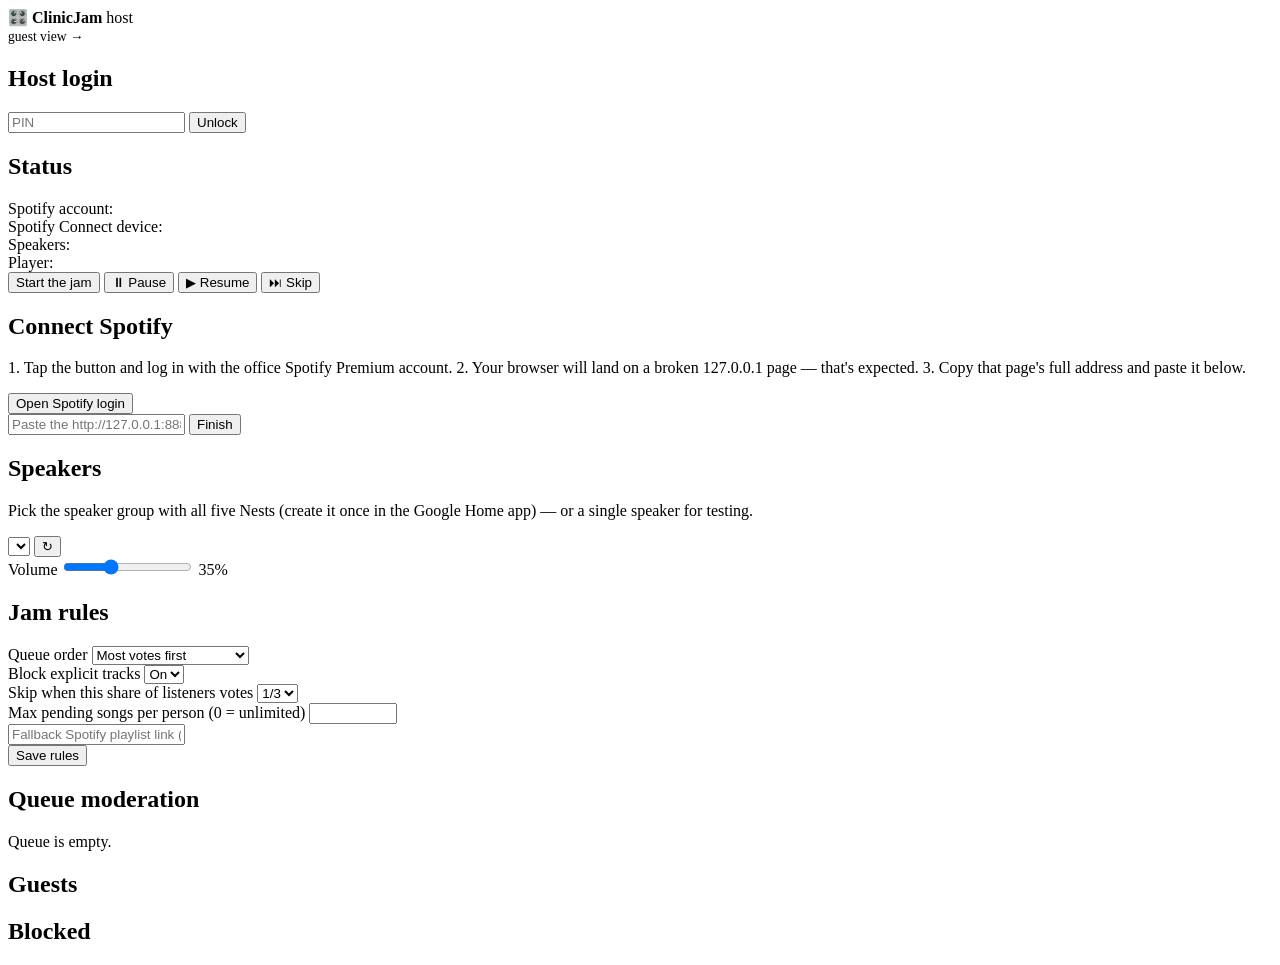
==== server/static/admin.html @ ae8d1db0 "ClinicJam: office music jam for Raspberry Pi with Nest speaker casting Self-contained system for a P" ====
<!doctype html>
<html lang="en">
<head>
<meta charset="utf-8">
<meta name="viewport" content="width=device-width, initial-scale=1">
<title>ClinicJam — Host</title>
<link rel="stylesheet" href="/static/style.css">
</head>
<body>
<header>
  <div class="brand">🎛️ <b>ClinicJam</b> host</div>
  <a href="/" style="color:var(--muted);font-size:.85rem;text-decoration:none">guest view →</a>
</header>

<main>
  <section id="login" class="card">
    <h2>Host login</h2>
    <div class="row" style="margin-top:10px">
      <input id="pin" type="password" inputmode="numeric" placeholder="PIN" class="grow">
      <button id="login-btn" class="primary">Unlock</button>
    </div>
  </section>

  <div id="panel" class="hidden admin-grid">

    <section class="card admin-grid">
      <h2>Status</h2>
      <div class="status-line">Spotify account: <b id="st-spotify"></b></div>
      <div class="status-line">Spotify Connect device: <b id="st-librespot"></b></div>
      <div class="status-line">Speakers: <b id="st-cast"></b></div>
      <div class="status-line hidden" id="st-error-row">Player: <b class="bad" id="st-error"></b></div>
      <div class="row">
        <button id="jam-toggle" class="primary">Start the jam</button>
        <button id="pb-pause">⏸ Pause</button>
        <button id="pb-resume">▶ Resume</button>
        <button id="pb-skip">⏭ Skip</button>
      </div>
    </section>

    <section class="card admin-grid" id="spotify-connect">
      <h2>Connect Spotify</h2>
      <p class="muted">1. Tap the button and log in with the office Spotify Premium account.
      2. Your browser will land on a broken 127.0.0.1 page — that's expected.
      3. Copy that page's full address and paste it below.</p>
      <div class="row">
        <button id="spotify-auth">Open Spotify login</button>
      </div>
      <div class="row">
        <input id="spotify-paste" type="text" class="grow" placeholder="Paste the http://127.0.0.1:8888/callback?code=... URL">
        <button id="spotify-finish" class="primary">Finish</button>
      </div>
    </section>

    <section class="card admin-grid">
      <h2>Speakers</h2>
      <p class="muted">Pick the speaker group with all five Nests (create it once in the
      Google Home app) — or a single speaker for testing.</p>
      <div class="row">
        <select id="cast-select" class="grow"></select>
        <button id="cast-refresh">↻</button>
      </div>
      <div class="row">
        <span class="muted">Volume</span>
        <input id="volume" type="range" min="0" max="100" value="35">
        <span class="muted" id="volume-val">35%</span>
      </div>
    </section>

    <section class="card admin-grid">
      <h2>Jam rules</h2>
      <div class="row">
        <span class="muted grow">Queue order</span>
        <select id="set-mode">
          <option value="vote">Most votes first</option>
          <option value="fifo">First come, first served</option>
        </select>
      </div>
      <div class="row">
        <span class="muted grow">Block explicit tracks</span>
        <select id="set-explicit">
          <option value="true">On</option>
          <option value="false">Off</option>
        </select>
      </div>
      <div class="row">
        <span class="muted grow">Skip when this share of listeners votes</span>
        <select id="set-skip">
          <option value="0.34">1/3</option>
          <option value="0.5">1/2</option>
          <option value="0.67">2/3</option>
        </select>
      </div>
      <div class="row">
        <span class="muted grow">Max pending songs per person (0 = unlimited)</span>
        <input id="set-limit" type="number" min="0" max="10" style="width:80px">
      </div>
      <div class="row">
        <input id="set-fallback" type="text" class="grow"
               placeholder="Fallback Spotify playlist link (plays when queue is empty)">
      </div>
      <div class="row"><button id="set-save" class="primary">Save rules</button></div>
    </section>

    <section class="card admin-grid">
      <h2>Queue moderation</h2>
      <ul id="adm-queue" class="tracklist"></ul>
      <p class="muted" id="adm-queue-empty">Queue is empty.</p>
    </section>

    <section class="card admin-grid">
      <h2>Guests</h2>
      <ul id="adm-devices" class="tracklist"></ul>
      <h2 style="margin-top:8px">Blocked</h2>
      <ul id="adm-banned" class="tracklist"></ul>
    </section>

  </div>
</main>

<div id="toast"></div>
<script src="/static/admin.js"></script>
</body>
</html>
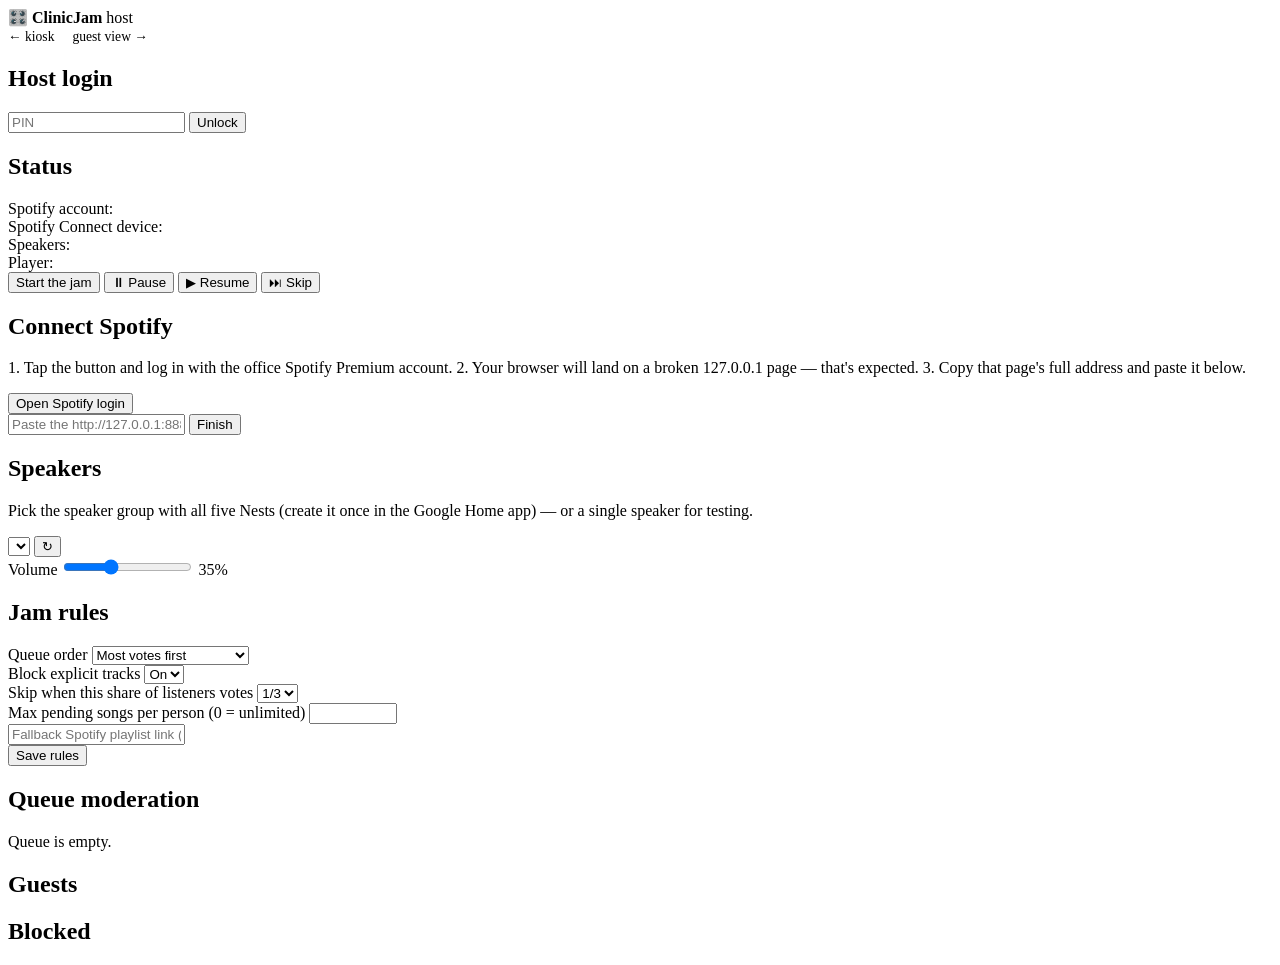
==== commit 2c2e1cc5: "Add two-tier PIN auth: shared jam PIN for guests, admin PIN for settings Guests must now enter a sha" ====
--- a/server/static/admin.html
+++ b/server/static/admin.html
@@ -9,7 +9,10 @@
 <body>
 <header>
   <div class="brand">🎛️ <b>ClinicJam</b> host</div>
-  <a href="/" style="color:var(--muted);font-size:.85rem;text-decoration:none">guest view →</a>
+  <div>
+    <a href="/kiosk" style="color:var(--muted);font-size:.85rem;text-decoration:none;margin-right:14px">← kiosk</a>
+    <a href="/" style="color:var(--muted);font-size:.85rem;text-decoration:none">guest view →</a>
+  </div>
 </header>
 
 <main>
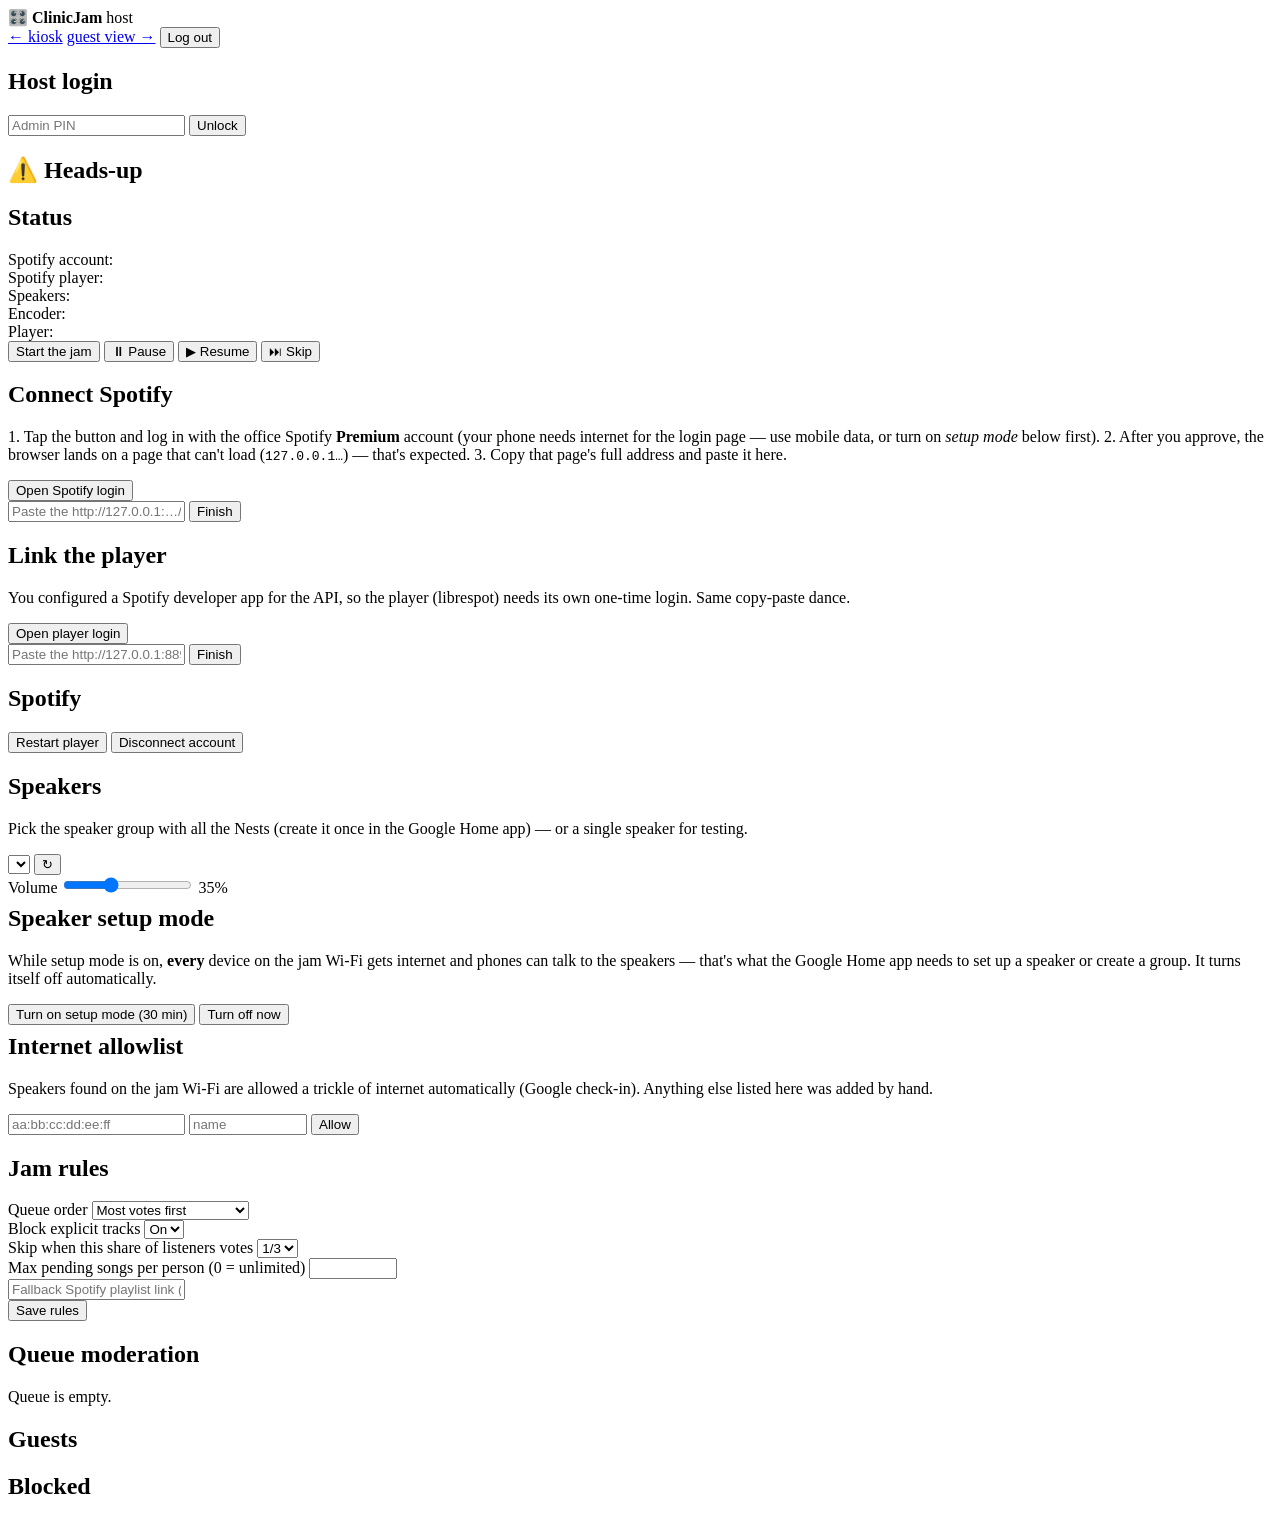
==== commit f5ae0c27: "Security audit fixes, leak/utilization work, and a flashable Pi image Security (see docs/SECURITY_AU" ====
--- a/server/static/admin.html
+++ b/server/static/admin.html
@@ -10,8 +10,9 @@
 <header>
   <div class="brand">🎛️ <b>ClinicJam</b> host</div>
   <div>
-    <a href="/kiosk" style="color:var(--muted);font-size:.85rem;text-decoration:none;margin-right:14px">← kiosk</a>
-    <a href="/" style="color:var(--muted);font-size:.85rem;text-decoration:none">guest view →</a>
+    <a href="/kiosk" class="hdr-link">← kiosk</a>
+    <a href="/" class="hdr-link">guest view →</a>
+    <button id="logout-btn" class="ghost hidden">Log out</button>
   </div>
 </header>
 
@@ -19,18 +20,24 @@
   <section id="login" class="card">
     <h2>Host login</h2>
     <div class="row" style="margin-top:10px">
-      <input id="pin" type="password" inputmode="numeric" placeholder="PIN" class="grow">
+      <input id="pin" type="password" inputmode="numeric" placeholder="Admin PIN" class="grow" autocomplete="current-password">
       <button id="login-btn" class="primary">Unlock</button>
     </div>
   </section>
 
   <div id="panel" class="hidden admin-grid">
 
+    <section class="card admin-grid hidden" id="warnings">
+      <h2>⚠️ Heads-up</h2>
+      <ul id="warn-list" class="muted"></ul>
+    </section>
+
     <section class="card admin-grid">
       <h2>Status</h2>
       <div class="status-line">Spotify account: <b id="st-spotify"></b></div>
-      <div class="status-line">Spotify Connect device: <b id="st-librespot"></b></div>
+      <div class="status-line">Spotify player: <b id="st-player"></b></div>
       <div class="status-line">Speakers: <b id="st-cast"></b></div>
+      <div class="status-line">Encoder: <b id="st-encoder"></b></div>
       <div class="status-line hidden" id="st-error-row">Player: <b class="bad" id="st-error"></b></div>
       <div class="row">
         <button id="jam-toggle" class="primary">Start the jam</button>
@@ -42,21 +49,45 @@
 
     <section class="card admin-grid" id="spotify-connect">
       <h2>Connect Spotify</h2>
-      <p class="muted">1. Tap the button and log in with the office Spotify Premium account.
-      2. Your browser will land on a broken 127.0.0.1 page — that's expected.
-      3. Copy that page's full address and paste it below.</p>
+      <p class="muted" id="spotify-help">
+        1. Tap the button and log in with the office Spotify <b>Premium</b> account
+        (your phone needs internet for the login page — use mobile data, or turn on
+        <i>setup mode</i> below first).
+        2. After you approve, the browser lands on a page that can't load
+        (<code>127.0.0.1…</code>) — that's expected.
+        3. Copy that page's full address and paste it here.
+      </p>
       <div class="row">
         <button id="spotify-auth">Open Spotify login</button>
       </div>
       <div class="row">
-        <input id="spotify-paste" type="text" class="grow" placeholder="Paste the http://127.0.0.1:8888/callback?code=... URL">
+        <input id="spotify-paste" type="text" class="grow" placeholder="Paste the http://127.0.0.1:…/…?code=… address here">
         <button id="spotify-finish" class="primary">Finish</button>
+      </div>
+    </section>
+
+    <section class="card admin-grid hidden" id="player-link">
+      <h2>Link the player</h2>
+      <p class="muted">You configured a Spotify developer app for the API, so the
+      player (librespot) needs its own one-time login. Same copy-paste dance.</p>
+      <div class="row"><button id="player-auth">Open player login</button></div>
+      <div class="row">
+        <input id="player-paste" type="text" class="grow" placeholder="Paste the http://127.0.0.1:8898/login?code=… address here">
+        <button id="player-finish" class="primary">Finish</button>
+      </div>
+    </section>
+
+    <section class="card admin-grid hidden" id="spotify-manage">
+      <h2>Spotify</h2>
+      <div class="row">
+        <button id="player-restart">Restart player</button>
+        <button id="spotify-disconnect" class="danger">Disconnect account</button>
       </div>
     </section>
 
     <section class="card admin-grid">
       <h2>Speakers</h2>
-      <p class="muted">Pick the speaker group with all five Nests (create it once in the
+      <p class="muted">Pick the speaker group with all the Nests (create it once in the
       Google Home app) — or a single speaker for testing.</p>
       <div class="row">
         <select id="cast-select" class="grow"></select>
@@ -66,6 +97,24 @@
         <span class="muted">Volume</span>
         <input id="volume" type="range" min="0" max="100" value="35">
         <span class="muted" id="volume-val">35%</span>
+      </div>
+      <h2 style="margin-top:8px">Speaker setup mode</h2>
+      <p class="muted">While setup mode is on, <b>every</b> device on the jam Wi-Fi gets
+      internet and phones can talk to the speakers — that's what the Google Home app
+      needs to set up a speaker or create a group. It turns itself off automatically.</p>
+      <div class="row">
+        <button id="setup-mode-on" class="primary">Turn on setup mode (30 min)</button>
+        <button id="setup-mode-off" class="hidden danger">Turn off now</button>
+        <span class="muted" id="setup-mode-status"></span>
+      </div>
+      <h2 style="margin-top:8px">Internet allowlist</h2>
+      <p class="muted">Speakers found on the jam Wi-Fi are allowed a trickle of internet
+      automatically (Google check-in). Anything else listed here was added by hand.</p>
+      <ul id="allow-list" class="tracklist"></ul>
+      <div class="row">
+        <input id="allow-mac" type="text" class="grow" placeholder="aa:bb:cc:dd:ee:ff" autocapitalize="off">
+        <input id="allow-name" type="text" placeholder="name" style="width:110px">
+        <button id="allow-add">Allow</button>
       </div>
     </section>
 
